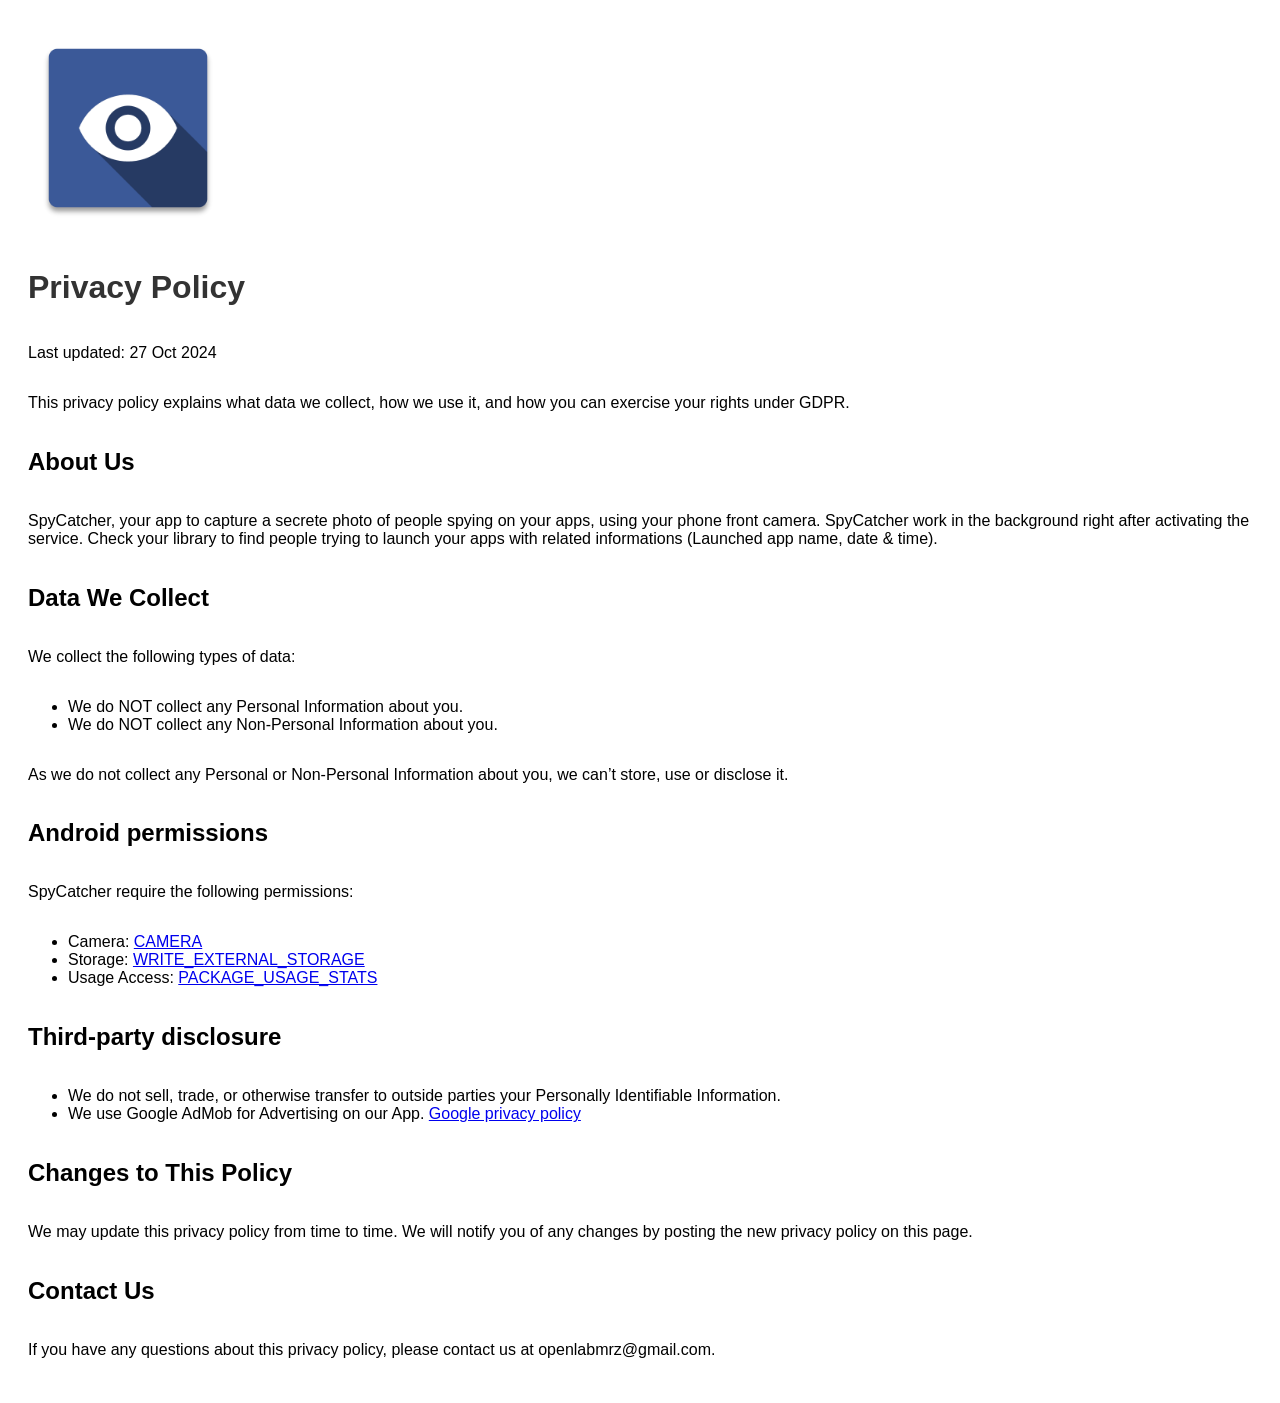
==== spycatcher/index.html @ 1df956d7 "Privacy policy for spycatcher" ====
<!DOCTYPE html>
<html lang="en" xmlns="http://www.w3.org/1999/html">
<head>
    <meta charset="UTF-8">
    <meta name="viewport" content="width=device-width, initial-scale=1.0">
    <title>Privacy Policy</title>
    <style>
        body { 
            font-family: Arial, sans-serif; 
            padding: 20px; 
            display: flex;
            flex-direction: column;
        }
        h1 { color: #333; }
        .logo {
            width: 200px; /* Adjust as needed */
            height: auto;
            margin-bottom: 20px;
        }
    </style>
</head>
<body>
    <img class="logo" src="assets/ic_launcher-web.png" alt="App Logo">
    <h1>Privacy Policy</h1>
    <p>Last updated: 27 Oct 2024</p>
    <p>This privacy policy explains what data we collect, how we use it, and how you can exercise your rights under GDPR.</p>

    <h2>About Us</h2>
    <p>
        SpyCatcher, your app to capture a secrete photo of people spying on your apps, using your phone front camera. SpyCatcher work in the background right after activating the service. Check your library to find people trying to launch your apps with related informations (Launched app name, date & time).
    </p>

    <h2>Data We Collect</h2>
    <p>We collect the following types of data:</p>
    <ul>
        <li>We do NOT collect any Personal Information about you.</li>
        <li>We do NOT collect any Non-Personal Information about you.</li>
    </ul>
    <p>As we do not collect any Personal or Non-Personal Information about you, we can’t store, use or disclose it.</p>

    <h2>Android permissions</h2>
    <p>SpyCatcher require the following permissions:</p>
    <ul>
        <li>Camera: <a href="https://developer.android.com/reference/android/Manifest.permission.html#CAMERA">CAMERA</a></li>
        <li>Storage: <a href="https://developer.android.com/reference/android/Manifest.permission.html#WRITE_EXTERNAL_STORAGE">WRITE_EXTERNAL_STORAGE</a></li>
        <li>Usage Access: <a href="https://developer.android.com/reference/android/Manifest.permission.html#PACKAGE_USAGE_STATS">PACKAGE_USAGE_STATS</a></li>

    </ul>
    
    <h2>Third-party disclosure</h2>
    <ul>
        <li>We do not sell, trade, or otherwise transfer to outside parties your Personally Identifiable Information.</li>
        <li>We use Google AdMob for Advertising on our App. <a href="https://www.google.com/intl/en/policies/privacy/">Google privacy policy</a></li>
    </ul>

    <h2>Changes to This Policy</h2>
    <p>We may update this privacy policy from time to time. We will notify you of any changes by posting the new privacy policy on this page.</p>

    <h2>Contact Us</h2>
    <p>If you have any questions about this privacy policy, please contact us at openlabmrz@gmail.com.</p>
</body>
</html>
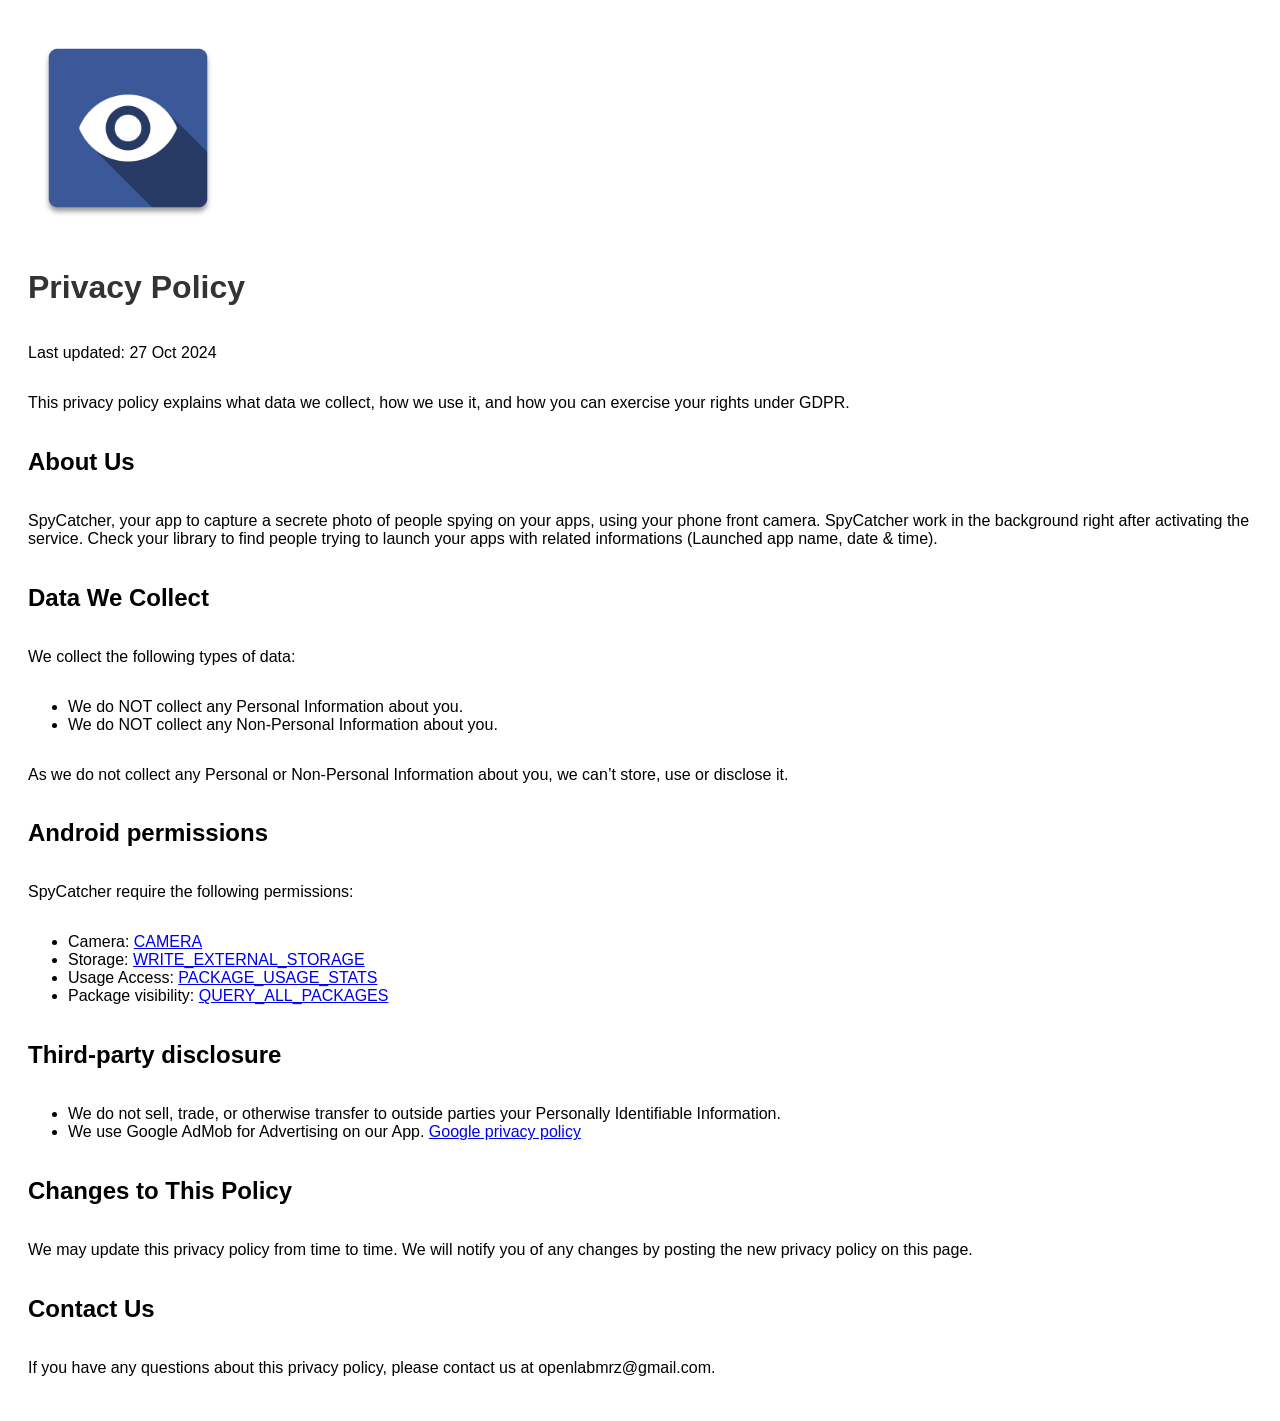
==== commit d41136b6: "Update priv pol" ====
--- a/spycatcher/index.html
+++ b/spycatcher/index.html
@@ -44,6 +44,7 @@
         <li>Camera: <a href="https://developer.android.com/reference/android/Manifest.permission.html#CAMERA">CAMERA</a></li>
         <li>Storage: <a href="https://developer.android.com/reference/android/Manifest.permission.html#WRITE_EXTERNAL_STORAGE">WRITE_EXTERNAL_STORAGE</a></li>
         <li>Usage Access: <a href="https://developer.android.com/reference/android/Manifest.permission.html#PACKAGE_USAGE_STATS">PACKAGE_USAGE_STATS</a></li>
+        <li>Package visibility: <a href="https://developer.android.com/reference/android/Manifest.permission.html#QUERY_ALL_PACKAGES">QUERY_ALL_PACKAGES</a></li>
 
     </ul>
     
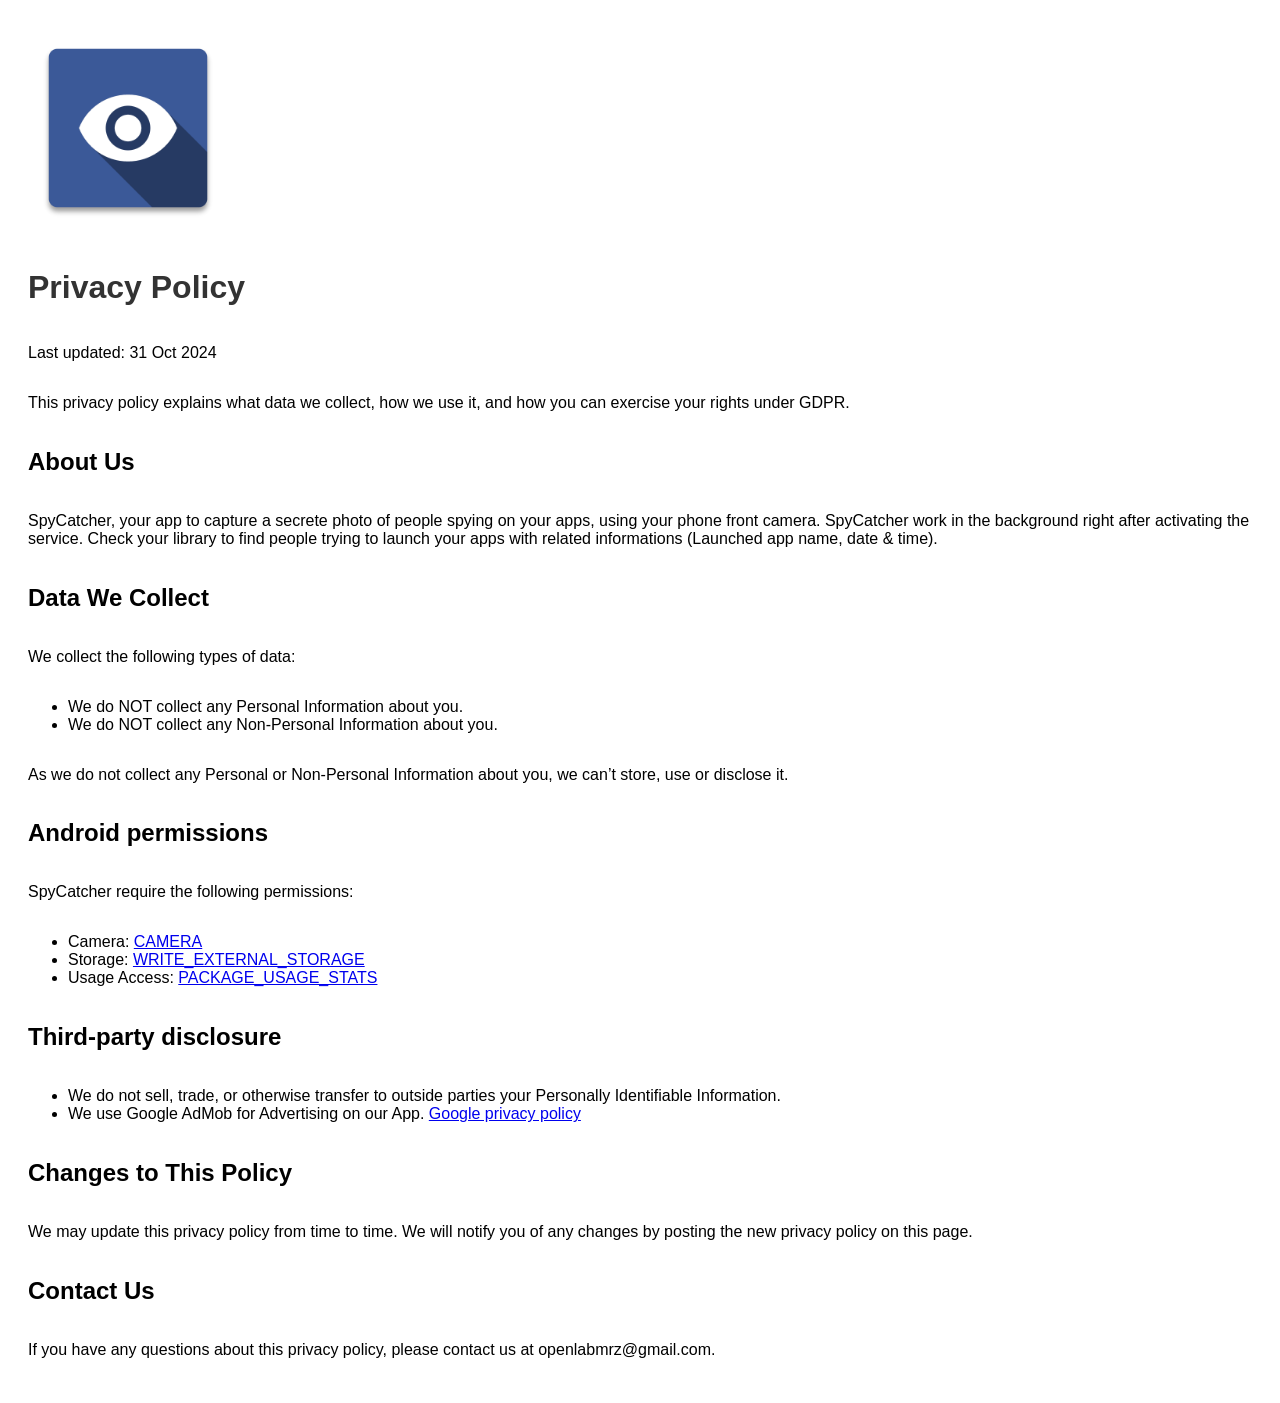
==== commit 7f8dea23: "Update privacy policy" ====
--- a/spycatcher/index.html
+++ b/spycatcher/index.html
@@ -22,7 +22,7 @@
 <body>
     <img class="logo" src="assets/ic_launcher-web.png" alt="App Logo">
     <h1>Privacy Policy</h1>
-    <p>Last updated: 27 Oct 2024</p>
+    <p>Last updated: 31 Oct 2024</p>
     <p>This privacy policy explains what data we collect, how we use it, and how you can exercise your rights under GDPR.</p>
 
     <h2>About Us</h2>
@@ -44,8 +44,6 @@
         <li>Camera: <a href="https://developer.android.com/reference/android/Manifest.permission.html#CAMERA">CAMERA</a></li>
         <li>Storage: <a href="https://developer.android.com/reference/android/Manifest.permission.html#WRITE_EXTERNAL_STORAGE">WRITE_EXTERNAL_STORAGE</a></li>
         <li>Usage Access: <a href="https://developer.android.com/reference/android/Manifest.permission.html#PACKAGE_USAGE_STATS">PACKAGE_USAGE_STATS</a></li>
-        <li>Package visibility: <a href="https://developer.android.com/reference/android/Manifest.permission.html#QUERY_ALL_PACKAGES">QUERY_ALL_PACKAGES</a></li>
-
     </ul>
     
     <h2>Third-party disclosure</h2>
